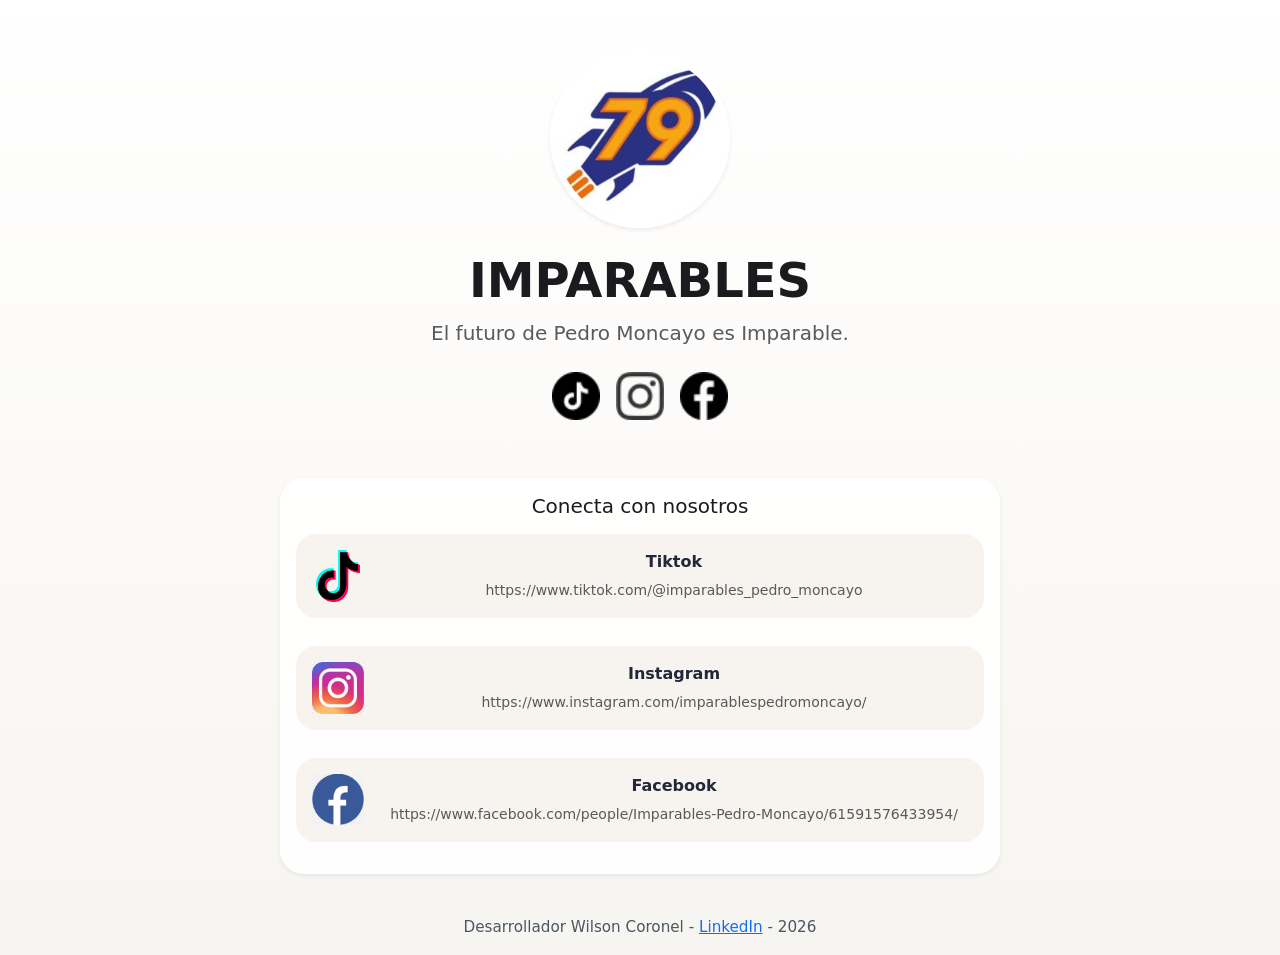
==== index.html @ f9ad84fc "pagina linktree style imparables 2026" ====
<!DOCTYPE html>
<html lang="es">
<head>
  <meta charset="UTF-8">
  <meta name="viewport" content="width=device-width, initial-scale=1.0">
  <title>Imparables</title>
  <link rel="icon" href="img/imparables.jpg">
  <link href="https://cdn.jsdelivr.net/npm/bootstrap@5.3.2/dist/css/bootstrap.min.css" rel="stylesheet" crossorigin="anonymous">
  <link rel="stylesheet" href="css/styles.css">
</head>
<body class="page-body">
  <div class="loader-screen d-flex flex-column justify-content-center align-items-center">
    <div class="loader-ring"></div>
    <p class="loader-text">Cargando Imparables</p>
  </div>

  <main class="main-container">
    <div id="site-head" class="component-placeholder"></div>
    
    <section class="links-card mx-auto p-3 shadow-sm">
      <h2 class="h5 text-center mb-3">Conecta con nosotros</h2>
      <ul class="list-unstyled links-list mb-0"></ul>
    </section>
  </main>

  <div id="site-footer"></div>

  <script src="js/main.js"></script>
</body>
</html>
---- css/styles.css ----
:root {
  color-scheme: light;
  font-family:
    Inter,
    system-ui,
    -apple-system,
    BlinkMacSystemFont,
    "Segoe UI",
    sans-serif;
  background-color: #faf9f7;
  color: #1f2937;
}

* {
  box-sizing: border-box;
}

html,
body {
  min-height: 100%;
}

body.page-body {
  margin: 0;
  background: linear-gradient(180deg, #ffffff 0%, #f7f5f1 100%);
  color: #1b1b1f;
}

img {
  max-width: 100%;
  display: block;
}

.loader-screen {
  position: fixed;
  inset: 0;
  background: rgba(25, 25, 28, 0.95);
  z-index: 999;
  color: #f8f8f8;
}

.loader-ring {
  width: 80px;
  height: 80px;
  border: 8px solid rgba(255, 255, 255, 0.18);
  border-top-color: #ffffff;
  border-radius: 50%;
  animation: spin 1s linear infinite;
}

.loader-text {
  margin-top: 18px;
  font-size: 1rem;
  letter-spacing: 0.08em;
  text-transform: uppercase;
}

.main-container {
  min-height: 100vh;
  padding: 1rem 1rem;
  opacity: 0;
  transition: opacity 0.35s ease-in-out;
}

.main-container.visible {
  opacity: 1;
}

.profile-card,
.links-card,
.page-body main > .p-4 {
  background: rgba(255, 255, 255, 0.94);
  border-radius: 24px;
}

.profile-card {
  max-width: 640px;
}

.profile-avatar,
.intro-image {
  width: 180px;
  height: 180px;
  object-fit: cover;
  border: 6px solid rgba(255, 255, 255, 0.9);
}

.social-logo {
  width: 48px;
  height: 48px;
  object-fit: contain;
}

.links-card {
  max-width: 720px;
  width: 100%;
  margin-top: 0;
}

.nav-page {
  display: flex;
  flex-direction: column;
  align-items: center;
}

.nav-page .links-card {
  margin-top: 1rem;
}

.site-head + .links-card,
.site-head + .links-card .links-card {
  margin-top: 0;
}

.site-head {
  width: 100%;
  padding: 0.5rem 0 0.625rem !important; /* 48px - 15px top, and smaller bottom gap */
}

.site-head .head-card {
  background: transparent;
  border-radius: 0;
  box-shadow: none;
  padding: 0 1rem 0;
  margin: 0 auto;
  max-width: 760px;
}

.site-head .intro-image {
  display: block;
  margin: 0 auto 1.5rem;
}

.content-separator {
  width: 100%;
  max-width: 720px;
  border: none;
  border-top: 1px solid rgba(31, 41, 55, 0.12);
  margin: 0.625rem 0;
}

.links-list {
  display: flex;
  flex-direction: column;
  align-items: center;
  gap: 0.75rem;
}

.links-list li {
  width: 100%;
  max-width: 720px;
  background: rgba(247, 244, 240, 0.96);
  border-radius: 20px;
  transition:
    transform 0.2s ease,
    box-shadow 0.2s ease;
}

.links-list li:hover {
  transform: translateY(-2px);
  box-shadow: 0 12px 24px rgba(37, 47, 77, 0.08);
}

.link-item {
  align-items: center;
}

.link-entry {
  justify-content: center;
}

.link-body {
  min-width: 0;
  text-align: center;
}

.link-body strong {
  display: block;
  font-size: 1rem;
}

.link-body {
  min-width: 0;
}

.link-body strong {
  display: block;
  font-size: 1rem;
}

.item-icon {
  width: 52px;
  height: 52px;
  object-fit: contain;
}

.link-item a {
  color: #1f2937;
  text-decoration: none;
}

.link-item a:hover {
  color: #0d6efd;
}

.site-footer {
  background: transparent;
  color: #4b5563;
  font-size: 0.95rem;
}

.site-footer a {
  color: #0d6efd;
}

@media (max-width: 575.98px) {
  .profile-avatar,
  .intro-image {
    width: 140px;
    height: 140px;
  }

  .social-logo {
    width: 38px;
    height: 38px;
  }
}

@keyframes spin {
  to {
    transform: rotate(360deg);
  }
}
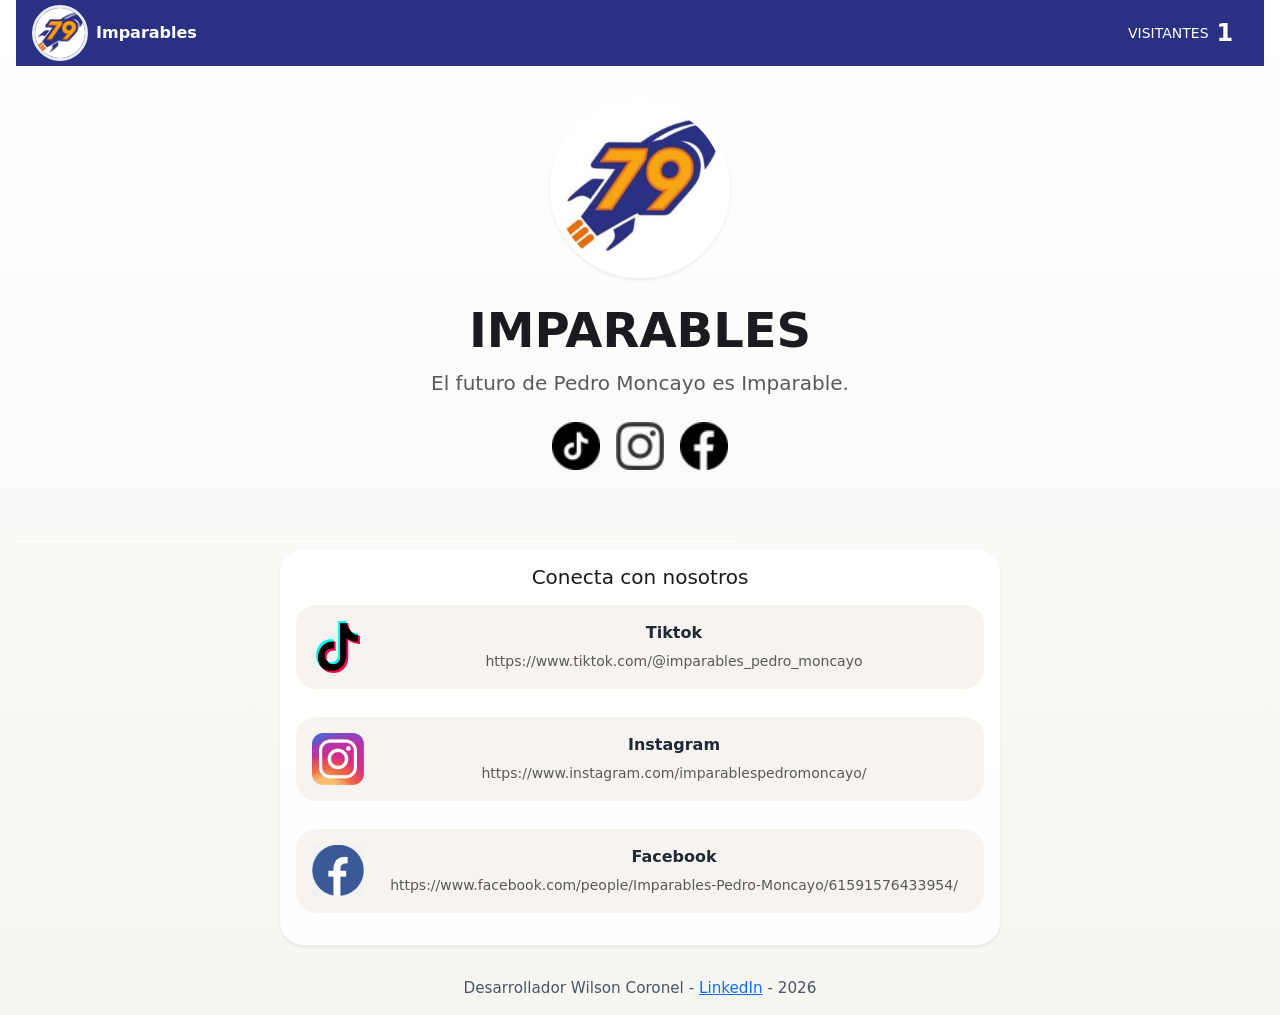
==== commit 5aeedb89: "Actualizacion menu superior y visitantes contador" ====
--- a/index.html
+++ b/index.html
@@ -15,8 +15,9 @@
   </div>
 
   <main class="main-container">
+    <div id="site-menu" class="component-placeholder"></div>
     <div id="site-head" class="component-placeholder"></div>
-    
+    <hr class="content-separator">
     <section class="links-card mx-auto p-3 shadow-sm">
       <h2 class="h5 text-center mb-3">Conecta con nosotros</h2>
       <ul class="list-unstyled links-list mb-0"></ul>
--- a/css/styles.css
+++ b/css/styles.css
@@ -57,7 +57,7 @@
 
 .main-container {
   min-height: 100vh;
-  padding: 1rem 1rem;
+  padding: 0 1rem 1rem;
   opacity: 0;
   transition: opacity 0.35s ease-in-out;
 }
@@ -68,9 +68,16 @@
 
 .profile-card,
 .links-card,
-.page-body main > .p-4 {
+.page-body main > .p-4,
+.visit-card {
   background: rgba(255, 255, 255, 0.94);
   border-radius: 24px;
+}
+
+.menu-component {
+  background: #2a3182;
+  border-radius: 0;
+  color: #ffffff;
 }
 
 .profile-card {
@@ -114,7 +121,7 @@
 
 .site-head {
   width: 100%;
-  padding: 0.5rem 0 0.625rem !important; /* 48px - 15px top, and smaller bottom gap */
+  padding: 0.5rem 0 0.625rem !important;
 }
 
 .site-head .head-card {
@@ -131,6 +138,65 @@
   margin: 0 auto 1.5rem;
 }
 
+.menu-component {
+  width: 100%;
+  padding: 5px 0;
+  background: #2a3182;
+  color: #ffffff;
+}
+
+.menu-row {
+  align-items: center;
+}
+
+.menu-menu {
+  width: 100%;
+  padding: 0 1rem;
+  margin: 0;
+  min-height: 0;
+  color: #ffffff;
+}
+
+.menu-logo {
+  align-items: center;
+}
+
+.menu-logo-image {
+  width: 56px;
+  height: 56px;
+  object-fit: cover;
+  border: 3px solid rgba(255, 255, 255, 0.9);
+}
+
+.menu-logo-text {
+  font-size: 1rem;
+}
+
+.menu-visits {
+  min-width: 120px;
+  display: inline-flex;
+  align-items: center;
+  justify-content: flex-start;
+  gap: 0.5rem;
+  color: #ffffff;
+  text-align: left;
+}
+
+.menu-visits .visits-label,
+#visit-count {
+  color: #ffffff !important;
+}
+
+.menu-image {
+  max-width: 220px;
+}
+
+.visit-card {
+  width: 100%;
+  max-width: 320px;
+  margin: 0 auto;
+}
+
 .content-separator {
   width: 100%;
   max-width: 720px;
@@ -179,15 +245,6 @@
   font-size: 1rem;
 }
 
-.link-body {
-  min-width: 0;
-}
-
-.link-body strong {
-  display: block;
-  font-size: 1rem;
-}
-
 .item-icon {
   width: 52px;
   height: 52px;
@@ -224,6 +281,60 @@
     width: 38px;
     height: 38px;
   }
+
+  .links-list {
+    gap: 0.5rem;
+  }
+
+  .links-list li {
+    padding: 0.75rem;
+  }
+
+  .link-item {
+    justify-content: center;
+  }
+
+  .link-entry {
+    gap: 0.75rem;
+  }
+
+  .item-icon {
+    width: 42px;
+    height: 42px;
+  }
+
+  .link-body {
+    min-width: 0;
+  }
+
+  .link-body span {
+    display: none;
+  }
+
+  .menu-menu {
+    flex-direction: column;
+    align-items: center;
+    text-align: center;
+    gap: 1rem;
+  }
+
+  .menu-logo {
+    justify-content: center;
+    gap: 0.75rem;
+  }
+
+  .menu-row {
+    flex-direction: column;
+    text-align: center;
+  }
+
+  .menu-image {
+    max-width: 160px;
+  }
+
+  .visit-card {
+    max-width: 100%;
+  }
 }
 
 @keyframes spin {
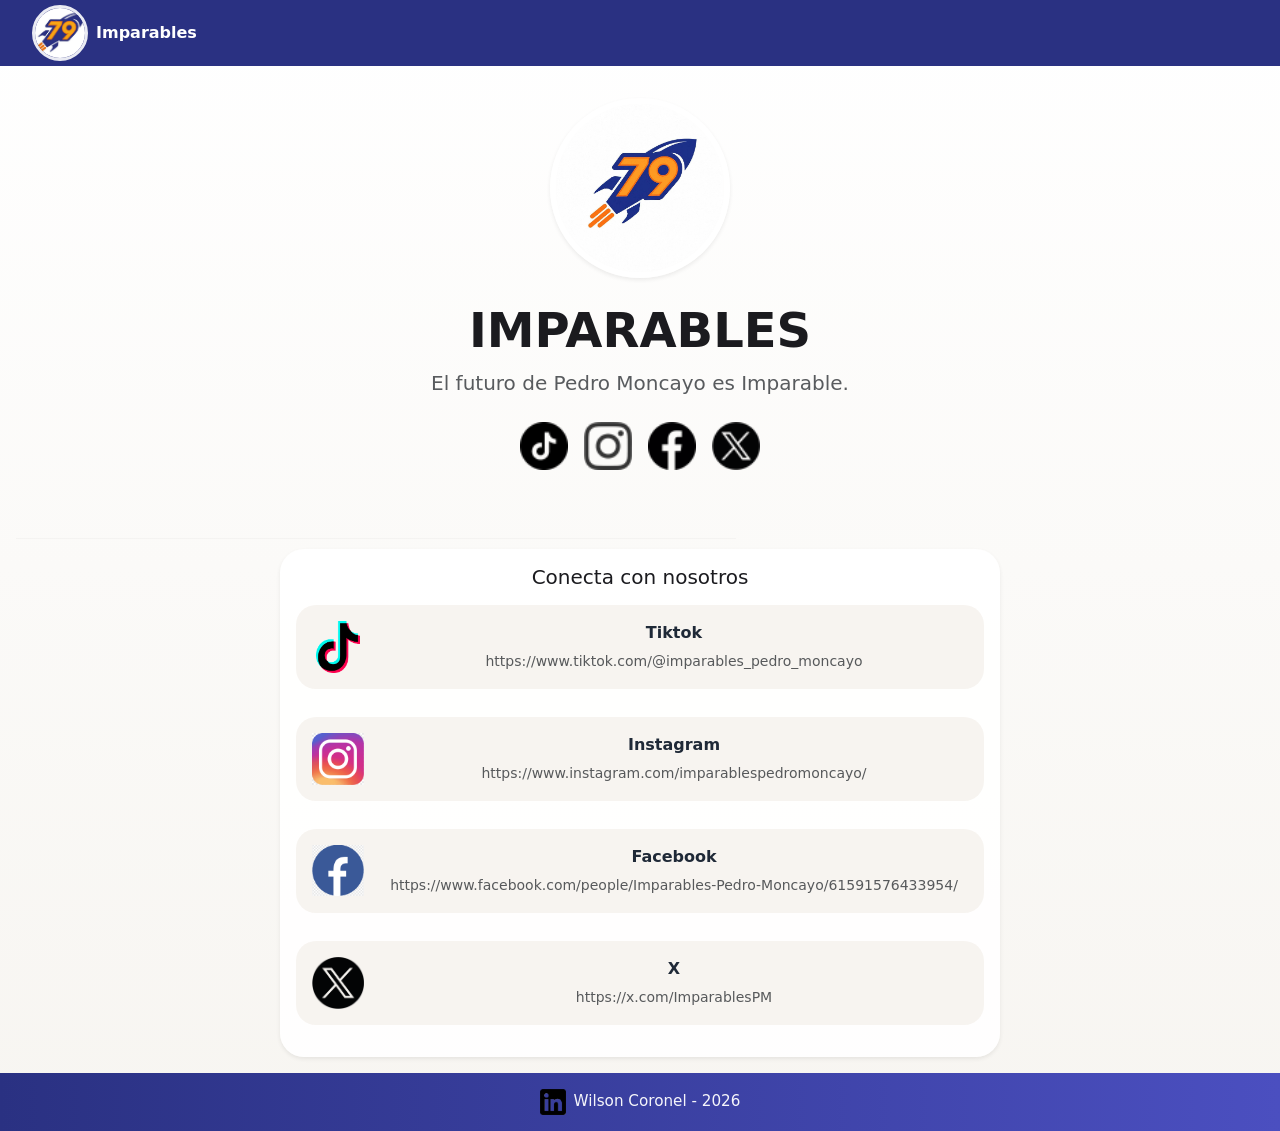
==== commit f9603af0: "Actualizacion red x añadida y agregado e backgroud e imagen de linkedin en el footer" ====
--- a/index.html
+++ b/index.html
@@ -23,9 +23,7 @@
       <ul class="list-unstyled links-list mb-0"></ul>
     </section>
   </main>
-
   <div id="site-footer"></div>
-
   <script src="js/main.js"></script>
 </body>
 </html>
--- a/css/styles.css
+++ b/css/styles.css
@@ -145,20 +145,36 @@
   color: #ffffff;
 }
 
+/* Make menu full-bleed when loaded inside a constrained container */
+.menu-component.container-fluid {
+  width: 100vw;
+  max-width: 100vw;
+  margin-left: calc(50% - 50vw);
+  margin-right: calc(50% - 50vw);
+  padding: 5px 1rem;
+  box-sizing: border-box;
+}
+
 .menu-row {
   align-items: center;
 }
 
 .menu-menu {
+  display: flex;
   width: 100%;
   padding: 0 1rem;
   margin: 0;
   min-height: 0;
   color: #ffffff;
+  justify-content: flex-start;
+  align-items: center;
 }
 
 .menu-logo {
-  align-items: center;
+  display: flex;
+  align-items: center;
+  justify-content: flex-start;
+  margin-left: 0;
 }
 
 .menu-logo-image {
@@ -170,21 +186,6 @@
 
 .menu-logo-text {
   font-size: 1rem;
-}
-
-.menu-visits {
-  min-width: 120px;
-  display: inline-flex;
-  align-items: center;
-  justify-content: flex-start;
-  gap: 0.5rem;
-  color: #ffffff;
-  text-align: left;
-}
-
-.menu-visits .visits-label,
-#visit-count {
-  color: #ffffff !important;
 }
 
 .menu-image {
@@ -266,8 +267,34 @@
   font-size: 0.95rem;
 }
 
+.site-footer {
+  background: linear-gradient(90deg, #2a3182 0%, #4b4fc0 100%);
+  color: #ffffff;
+  font-size: 0.95rem;
+  padding: 1rem 0;
+}
 .site-footer a {
-  color: #0d6efd;
+  color: rgba(255, 255, 255, 0.9);
+  text-decoration: underline;
+}
+
+.linkedin-footer-image {
+  width: 26px;
+  height: auto;
+  vertical-align: middle;
+  margin: 0;
+}
+
+.site-footer .footer-content {
+  display: flex;
+  align-items: center;
+  justify-content: center;
+  gap: 0.5rem;
+}
+
+.site-footer .footer-text {
+  color: rgba(255, 255, 255, 0.95);
+  font-weight: 500;
 }
 
 @media (max-width: 575.98px) {
@@ -321,6 +348,7 @@
   .menu-logo {
     justify-content: center;
     gap: 0.75rem;
+    width: 100%;
   }
 
   .menu-row {
@@ -336,6 +364,7 @@
     max-width: 100%;
   }
 }
+}
 
 @keyframes spin {
   to {
